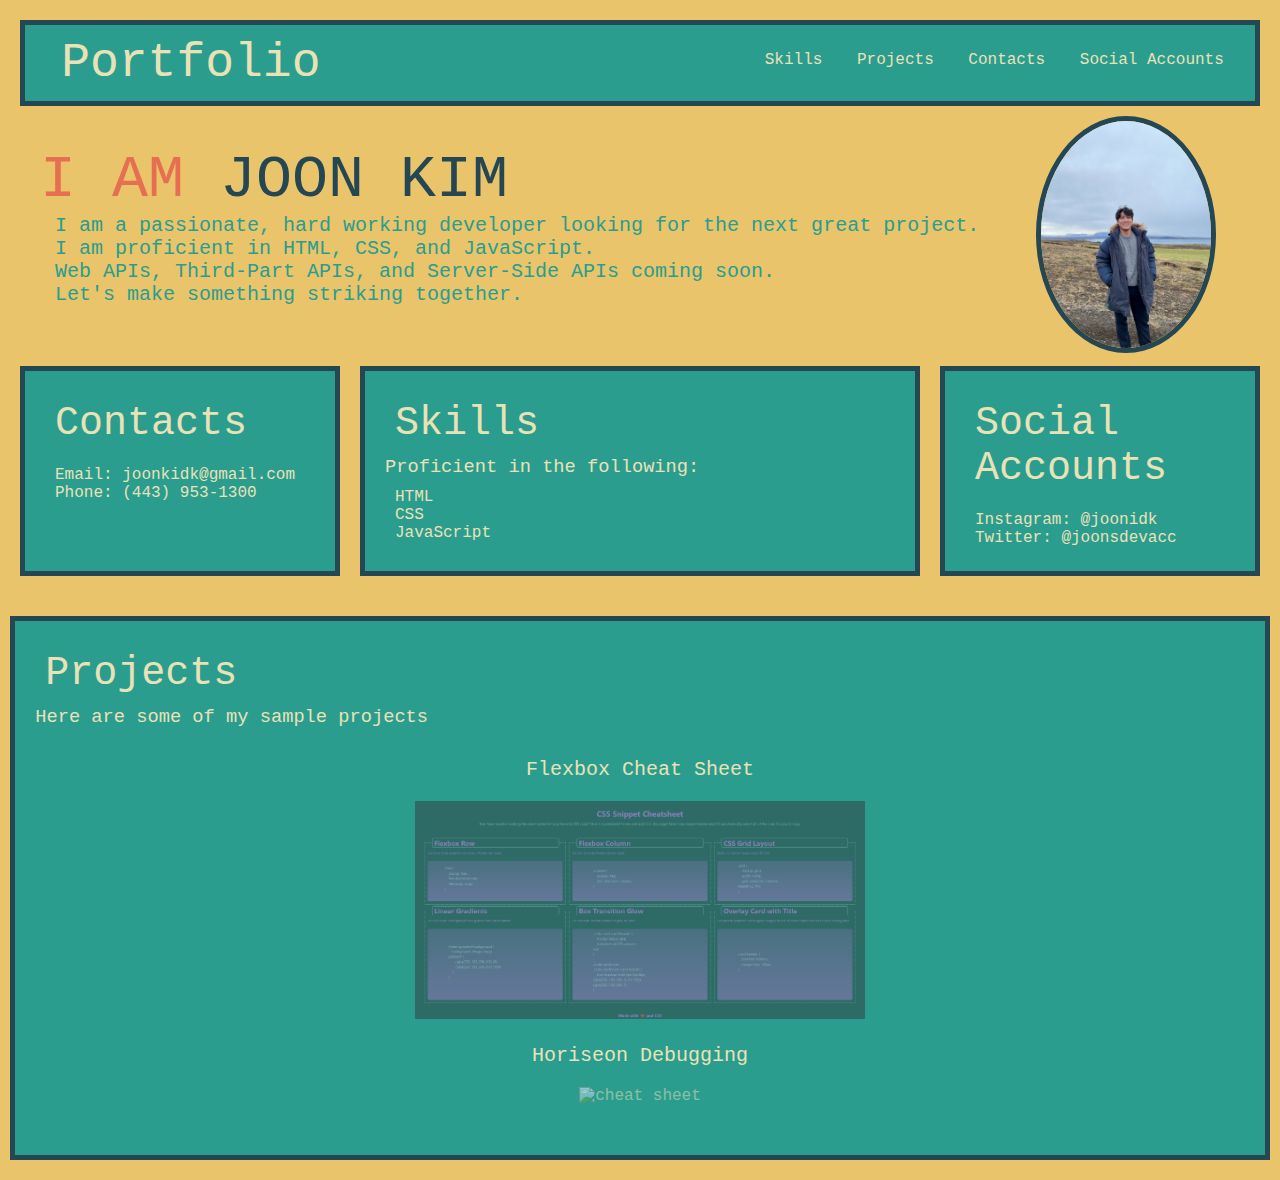
==== index.html @ 62971388 "updated readme with link and renamed html to index" ====
<!DOCTYPE html>
<html lang="en">

<head>
    <meta charset="UTF-8">
    <meta http-equiv="X-UA-Compatible" content="IE=edge">
    <meta name="viewport" content="width=device-width, initial-scale=1.0">
    <link rel="stylesheet" href="./Final/assets/portfolio.css">
    <title>Joon's Portfolio</title>
</head>

<body>
    <header>
        <h1>Portfolio</h1>
        <div>
            <ul>
                <li><a href="#class">Skills</a></li>
                <li><a href="#projects">Projects</a></li>
                <li><a href="#contacts">Contacts</a></li>
                <li><a href="#social-accounts">Social Accounts</a></li>
            </ul>
        </div>
    </header>
    <section class="intro">
        <h2><b>I AM <span id="name">JOON KIM</span></b></h2>
        <div>
            <ul>
                <p>
                    I am a passionate, hard working developer looking for the next great project.<br>
                    I am proficient in HTML, CSS, and JavaScript.<br>
                    Web APIs, Third-Part APIs, and Server-Side APIs coming soon.<br>
                    Let's make something striking together.
                </p>
            </ul>
        </div>
        <div>
            <img class="self-photo" src="./Final/images/pfp.jpg" alt="self photo">
        </div>
    </section>
    <div class="section-align">
        <section class="contacts">
            <h2 id="contacts">Contacts</h2>
            <div>
                <ul>
                    <li>Email: joonkidk@gmail.com</li>
                    <li>Phone: (443) 953-1300</li>
                </ul>
            </div>
        </section>
        <section class="social-accounts">
            <h2 id="social-accounts">Social Accounts</h2>
            <div>
                <ul>
                    <li>Instagram: @joonidk</li>
                    <li>Twitter: @joonsdevacc</li>
                </ul>
            </div>
        </section>
        <section class="skills">
            <h2 id="skills">Skills</h2>
            <h3>Proficient in the following:</h3>
            <div>
                <ul>
                    <li>HTML</li>
                    <li>CSS</li>
                    <li>JavaScript</li>
                </ul>
            </div>
        </section>
    </div>
    <section class="projects">
        <h2 id="projects">Projects</h2>
        <h3>Here are some of my sample projects</h3>
        <div>
            <ul>
                <li id="flexbox"><a href="https://liam-a-34.github.io/week-2-mini-challenge/">Flexbox Cheat Sheet</a>
                </li>
                <a href="https://liam-a-34.github.io/week-2-mini-challenge/"><img class="img-flexbox"
                        src="./Final/images/Cheat Sheet.png" alt="cheat sheet"></a>
                <li id="horiseon"><a href="https://joonkidk.github.io/Challenge-1/">Horiseon Debugging</a></li>
                <a href="https://joonkidk.github.io/Challenge-1/"><img class="img-horiseon" 
                    src="./Final/images/Horiseon.png" alt="cheat sheet"></a>
            </ul>
        </div>
    </section>
</body>

</html>
---- Final/assets/portfolio.css ----
* {
    box-sizing: border-box;
    padding: 0;
    margin: 0;
    font-family: 'Courier New', Courier, monospace;
    font-weight: lighter;
}

body {
    background-color: #e9c46a;
}

header {
    padding: 20px;
    background-color: #2a9d8f;
    border: 5px solid #254653;
    color: #eae2b7;
    padding: 0.7em;
    margin-left: 20px;
    margin-right: 20px;
    margin-top: 20px;
}

header h1 {
    display: inline-block;
    font-size: 48px;
    margin-left: 25px;
}

header div {
    float: right;
    padding-top: 15px;
    margin-right: 20px;

}

header div ul li {
    display: inline-block;
    margin-left: 25px;
}

a {
    text-decoration: none;
    color: #eae2b7;
}

.intro {
    color: #e76f51;
    position: relative;
}

section.intro h2 {
    display: inline-block;
    margin-left: 40px;
    margin-top: 40px;
    font-size: 60px;
}

.self-photo {
    width: 180px;
    border: 5px solid #254653;
    border-radius: 50%;
    position: absolute;
    right: 5%;
    top: 0;
    margin-top: 10px;
}

.self-photo:hover {
    transition: 1s;
    transform: scale(1.5);
}


#name {
    color: #254653;
}

section.intro ul {
    margin-left: 55px;
    list-style-type: none;
    font-size: 20px;
}

section.intro ul p {
    color: #2a9d8f;
    margin-bottom: 40px;
}

.contacts {
    height: 210px;
    background-color: #2a9d8f;
    border: 5px solid #254653;
    color: #eae2b7;
    margin: 20px;
    padding: 20px;
    width: 25%;
    float: left;
}

#contacts {
    font-size: 40px;
    display: inline-block;
    padding: 10px;
}

section.contacts ul {
    list-style-type: none;
    margin: 10px;
}

.social-accounts {
    height: 210px;
    background-color: #2a9d8f;
    border: 5px solid #254653;
    color: #eae2b7;
    margin: 20px;
    padding: 20px;
    width: 25%;
    float: right;
    order: 2;
}

#social-accounts {
    font-size: 40px;
    display: inline-block;
    padding: 10px;
}

section.social-accounts ul {
    list-style-type: none;
    margin: 10px;
}

.skills {
    height: 210px;
    background-color: #2a9d8f;
    border: 5px solid #254653;
    color: #eae2b7;
    margin: 20px auto;
    padding: 20px;
    width: 42%;
    float: none;
    order: 1;
    flex: 1;
    display: inline-block;
}

#skills {
    font-size: 40px;
    display: inline-block;
    padding: 10px;
}

section.skills ul {
    list-style-type: none;
    margin: 10px;
}

.projects {
    background-color: #2a9d8f;
    border: 5px solid #254653;
    color: #eae2b7;
    margin: 20px auto;
    padding: 20px;
    width: 98.4%;
}

.section-align {
    display: flex;
    justify-content: space-between;
}

#projects {
    font-size: 40px;
    display: inline-block;
    padding: 10px;
}

section.projects div {
    text-align: center;
}

section.projects ul {
    list-style-type: none;
    margin: 10px;
    padding-top: 20px;
}

#flexbox {
    font-size: 20px;
}

#horiseon {
    font-size: 20px;
}

.img-flexbox {
    margin: 20px;
    width: 450px;
    opacity: 0.5;
    transition: 1.5s ease;
}

.img-horiseon {
    margin: 20px;
    width: 400px;
    opacity: 0.5;
    transition: 1.5s ease;
}

.img-flexbox:hover {
    opacity: 1;
    transition: 1.5s ease;
    transform: scale(1.5);
}

.img-horiseon:hover {
    opacity: 1;
    transition: 1.5s ease;
    transform: scale(1.5);
}
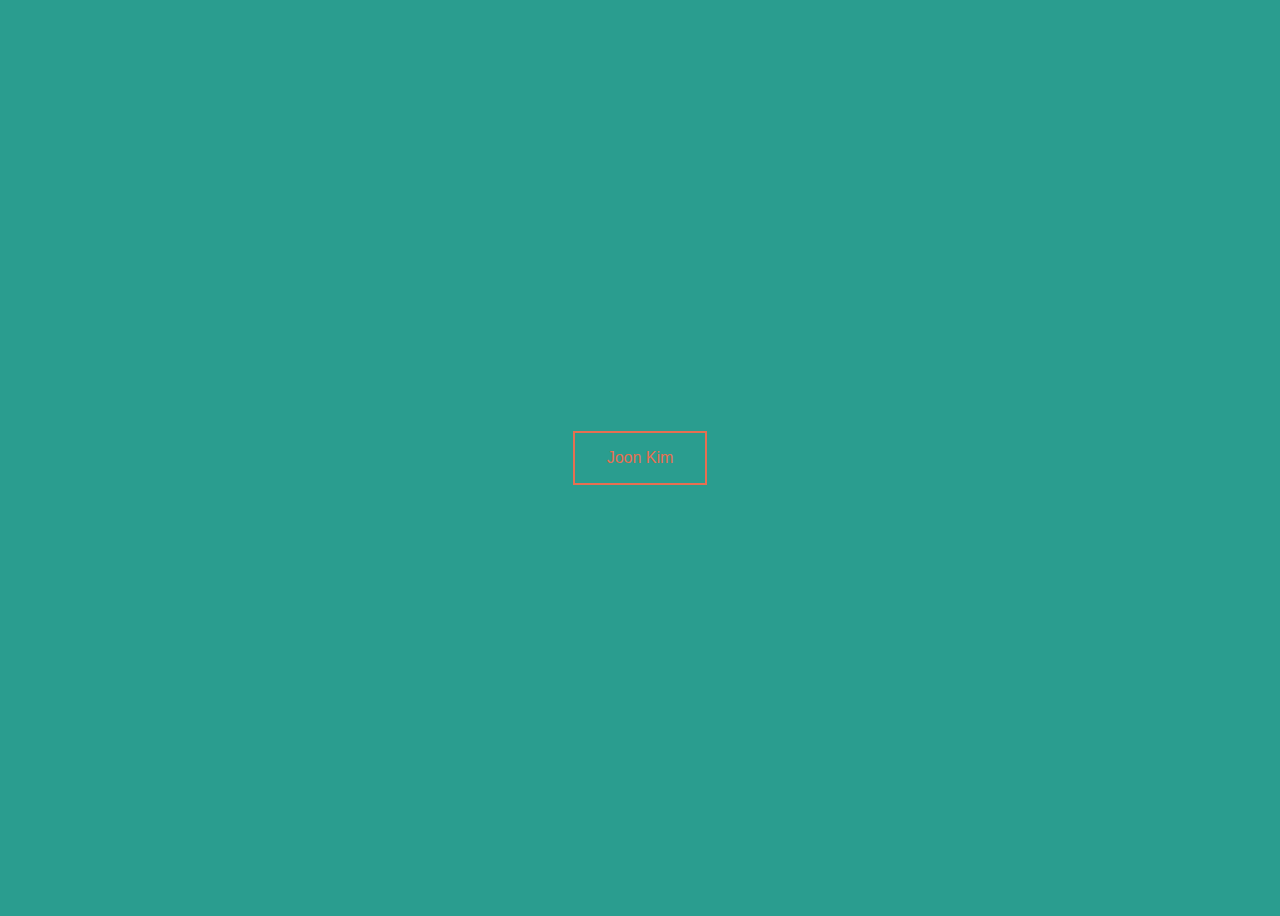
==== commit e41f8400: "added button page link to html" ====
--- a/index.html
+++ b/index.html
@@ -5,84 +5,14 @@
     <meta charset="UTF-8">
     <meta http-equiv="X-UA-Compatible" content="IE=edge">
     <meta name="viewport" content="width=device-width, initial-scale=1.0">
-    <link rel="stylesheet" href="./Final/assets/portfolio.css">
-    <title>Joon's Portfolio</title>
+    <link rel="stylesheet" href="./Final/assets/button.css">
+    <title>Joon</title>
 </head>
 
 <body>
-    <header>
-        <h1>Portfolio</h1>
-        <div>
-            <ul>
-                <li><a href="#class">Skills</a></li>
-                <li><a href="#projects">Projects</a></li>
-                <li><a href="#contacts">Contacts</a></li>
-                <li><a href="#social-accounts">Social Accounts</a></li>
-            </ul>
-        </div>
-    </header>
-    <section class="intro">
-        <h2><b>I AM <span id="name">JOON KIM</span></b></h2>
-        <div>
-            <ul>
-                <p>
-                    I am a passionate, hard working developer looking for the next great project.<br>
-                    I am proficient in HTML, CSS, and JavaScript.<br>
-                    Web APIs, Third-Part APIs, and Server-Side APIs coming soon.<br>
-                    Let's make something striking together.
-                </p>
-            </ul>
-        </div>
-        <div>
-            <img class="self-photo" src="./Final/images/pfp.jpg" alt="self photo">
-        </div>
-    </section>
-    <div class="section-align">
-        <section class="contacts">
-            <h2 id="contacts">Contacts</h2>
-            <div>
-                <ul>
-                    <li>Email: joonkidk@gmail.com</li>
-                    <li>Phone: (443) 953-1300</li>
-                </ul>
-            </div>
-        </section>
-        <section class="social-accounts">
-            <h2 id="social-accounts">Social Accounts</h2>
-            <div>
-                <ul>
-                    <li>Instagram: @joonidk</li>
-                    <li>Twitter: @joonsdevacc</li>
-                </ul>
-            </div>
-        </section>
-        <section class="skills">
-            <h2 id="skills">Skills</h2>
-            <h3>Proficient in the following:</h3>
-            <div>
-                <ul>
-                    <li>HTML</li>
-                    <li>CSS</li>
-                    <li>JavaScript</li>
-                </ul>
-            </div>
-        </section>
-    </div>
-    <section class="projects">
-        <h2 id="projects">Projects</h2>
-        <h3>Here are some of my sample projects</h3>
-        <div>
-            <ul>
-                <li id="flexbox"><a href="https://liam-a-34.github.io/week-2-mini-challenge/">Flexbox Cheat Sheet</a>
-                </li>
-                <a href="https://liam-a-34.github.io/week-2-mini-challenge/"><img class="img-flexbox"
-                        src="./Final/images/Cheat Sheet.png" alt="cheat sheet"></a>
-                <li id="horiseon"><a href="https://joonkidk.github.io/Challenge-1/">Horiseon Debugging</a></li>
-                <a href="https://joonkidk.github.io/Challenge-1/"><img class="img-horiseon" 
-                    src="./Final/images/Horiseon.png" alt="cheat sheet"></a>
-            </ul>
-        </div>
-    </section>
+    <a href="./Final/index.html">
+        <button>Joon Kim</button>
+    </a>
 </body>
 
 </html>--- a/Final/assets/button.css
+++ b/Final/assets/button.css
@@ -0,0 +1,24 @@
+body {
+    font-family: 'Roboto', sans-serif;
+    display: flex;
+    align-items: center;
+    justify-content: center;
+    height: 100vh;
+    background-color: #2a9d8f;
+}
+
+button {
+    background: none;
+    color: #e76f51;
+    border: 2px solid;
+    padding: 1em 2em;
+    font-size: 1em;
+}
+
+button:hover {
+    border-color: #e9c46a;
+    color: white;
+    box-shadow: 0 0.5em 0.5em -0.4em #e9c46a;
+    transform: translateY(-0.25em);
+    cursor: pointer;
+}
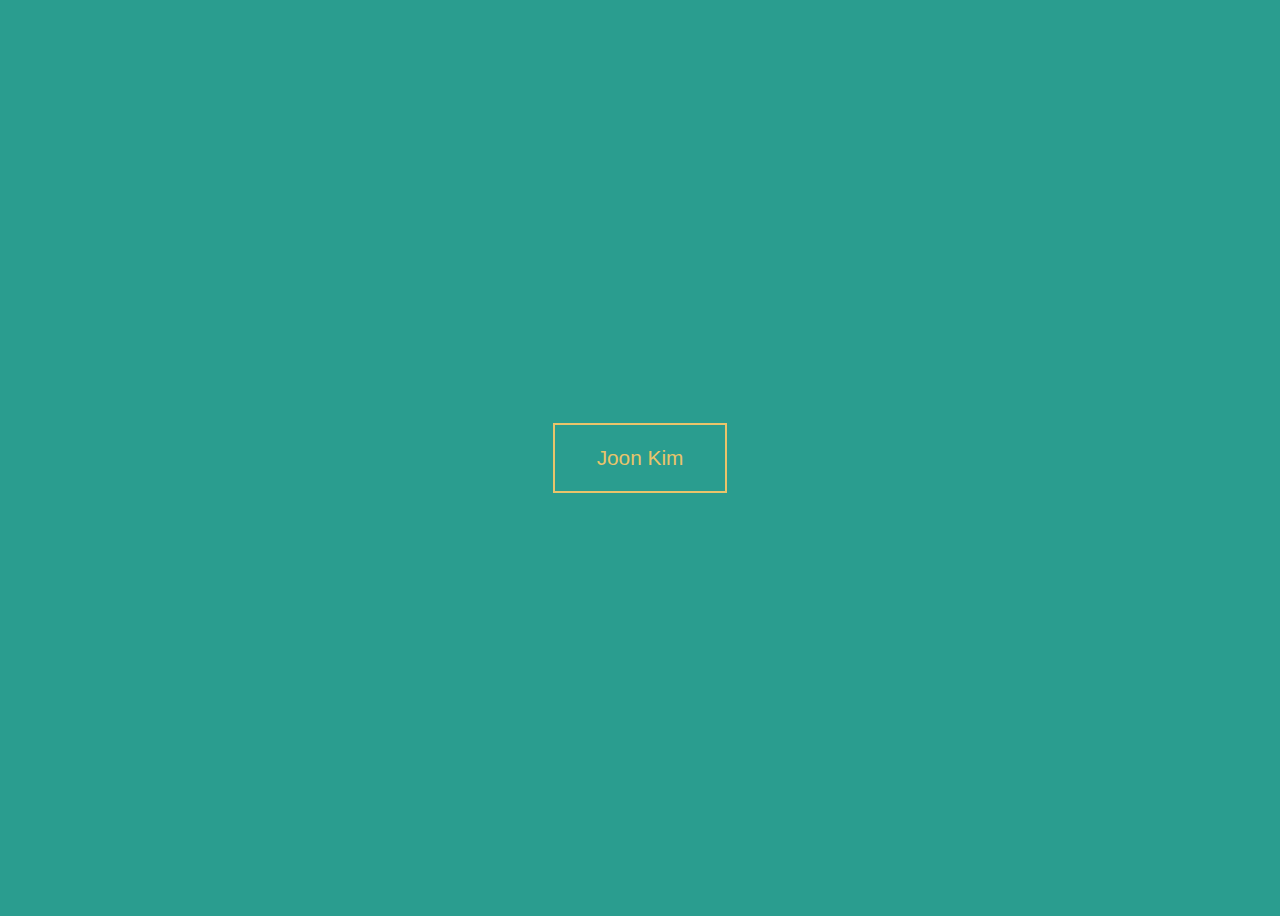
==== commit aaa2a0ec: "prepping for resubmission" ====
--- a/index.html
+++ b/index.html
@@ -5,12 +5,12 @@
     <meta charset="UTF-8">
     <meta http-equiv="X-UA-Compatible" content="IE=edge">
     <meta name="viewport" content="width=device-width, initial-scale=1.0">
-    <link rel="stylesheet" href="./Final/assets/button.css">
+    <link rel="stylesheet" href="./assets/css/button.css">
     <title>Joon</title>
 </head>
 
 <body>
-    <a href="./Final/index.html">
+    <a href="./portfolio.html">
         <button>Joon Kim</button>
     </a>
 </body>
--- a/assets/css/button.css
+++ b/assets/css/button.css
@@ -0,0 +1,24 @@
+body {
+    font-family: 'Roboto', sans-serif;
+    display: flex;
+    align-items: center;
+    justify-content: center;
+    height: 100vh;
+    background-color: #2a9d8f;
+}
+
+button {
+    background: none;
+    color: #e9c46a;
+    border: 2px solid;
+    padding: 1em 2em;
+    font-size: 1.3em;
+}
+
+button:hover {
+    border-color: #e76f51;
+    color: white;
+    box-shadow: 0 0.5em 0.5em -0.4em #e76f51;
+    transform: translateY(-0.25em);
+    cursor: pointer;
+}
